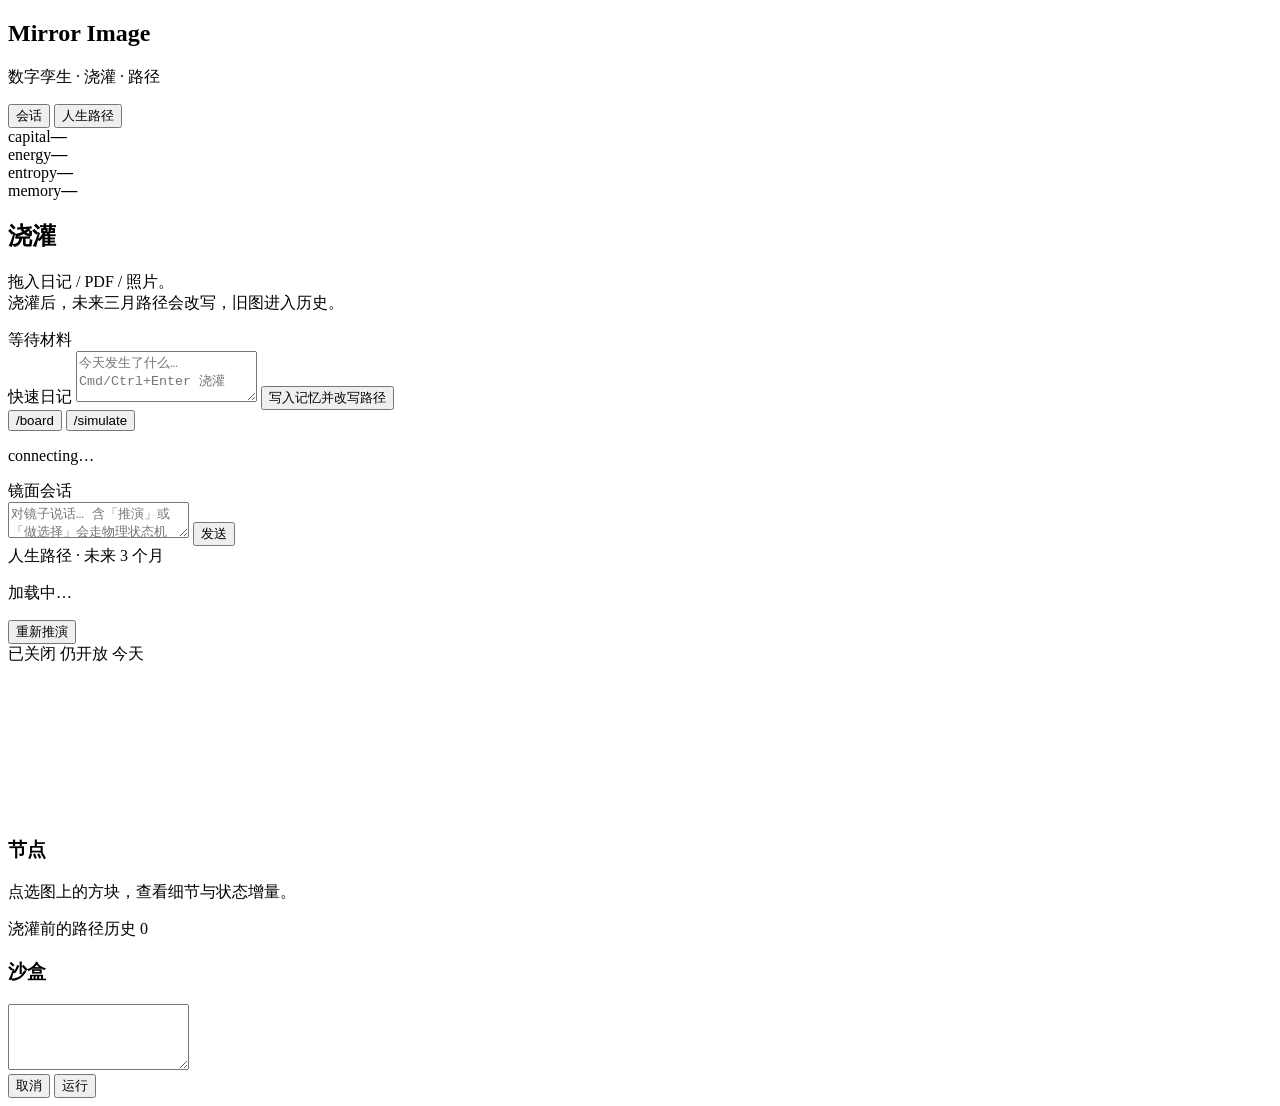
==== web/index.html @ 5d74fc63 "Add life-path simulation section with watering history. Show a default three-month branching map, re" ====
<!DOCTYPE html>
<html lang="zh-Hans">
<head>
  <meta charset="utf-8" />
  <meta name="viewport" content="width=device-width, initial-scale=1" />
  <title>Mirror Image</title>
  <meta name="description" content="本地数字孪生：浇灌私料，改写未来三个月的人生路径图。" />
  <link rel="preconnect" href="https://fonts.googleapis.com" />
  <link rel="preconnect" href="https://fonts.gstatic.com" crossorigin />
  <link
    href="https://fonts.googleapis.com/css2?family=IBM+Plex+Mono:wght@400;500&family=Noto+Sans+SC:wght@400;500&family=Syne:wght@600;700;800&display=swap"
    rel="stylesheet"
  />
  <link rel="stylesheet" href="/assets/app.css" />
</head>
<body>
  <div class="noise" aria-hidden="true"></div>

  <div class="shell">
    <aside class="rail">
      <div class="brand-block">
        <h1 class="brand">Mirror Image</h1>
        <p class="brand-sub">数字孪生 · 浇灌 · 路径</p>
      </div>

      <nav class="tabs" role="tablist">
        <button type="button" class="tab active" data-view="chat" role="tab">会话</button>
        <button type="button" class="tab" data-view="paths" role="tab">人生路径</button>
      </nav>

      <div class="meters" id="meters">
        <div class="meter"><span>capital</span><strong id="m-capital">—</strong></div>
        <div class="meter"><span>energy</span><strong id="m-energy">—</strong></div>
        <div class="meter"><span>entropy</span><strong id="m-entropy">—</strong></div>
        <div class="meter"><span>memory</span><strong id="m-memory">—</strong></div>
      </div>

      <div
        class="drop"
        id="drop"
        tabindex="0"
        role="button"
        aria-label="拖放文件以浇灌记忆"
      >
        <div class="drop-ripple" aria-hidden="true"></div>
        <h2>浇灌</h2>
        <p>拖入日记 / PDF / 照片。<br />浇灌后，未来三月路径会改写，旧图进入历史。</p>
        <input id="fileInput" type="file" multiple hidden />
        <div class="drop-status" id="dropStatus">等待材料</div>
      </div>

      <label class="note-label" for="noteInput">快速日记</label>
      <textarea
        id="noteInput"
        rows="3"
        placeholder="今天发生了什么… Cmd/Ctrl+Enter 浇灌"
      ></textarea>
      <button type="button" class="btn btn-ghost" id="noteBtn">写入记忆并改写路径</button>

      <div class="tool-row">
        <button type="button" class="btn btn-ghost" id="boardBtn">/board</button>
        <button type="button" class="btn btn-ghost" id="simBtn">/simulate</button>
      </div>

      <p class="rail-foot" id="healthLine">connecting…</p>
    </aside>

    <main class="stage">
      <section class="view view-chat" id="view-chat">
        <header class="stage-head">
          <span class="sys">镜面会话</span>
          <span class="sys dim" id="modelLine"></span>
        </header>
        <div class="log" id="log" aria-live="polite"></div>
        <form class="composer" id="composer">
          <textarea
            id="prompt"
            rows="2"
            placeholder="对镜子说话… 含「推演」或「做选择」会走物理状态机"
            required
          ></textarea>
          <button class="btn" type="submit" id="sendBtn">发送</button>
        </form>
      </section>

      <section class="view view-paths hidden" id="view-paths">
        <header class="stage-head paths-head">
          <div>
            <span class="sys">人生路径 · 未来 3 个月</span>
            <p class="path-summary" id="pathSummary">加载中…</p>
          </div>
          <div class="path-actions">
            <button type="button" class="btn btn-ghost" id="regenPathBtn">重新推演</button>
          </div>
        </header>

        <div class="legend">
          <span><i class="swatch closed"></i> 已关闭</span>
          <span><i class="swatch open"></i> 仍开放</span>
          <span><i class="swatch today"></i> 今天</span>
        </div>

        <div class="path-canvas-wrap">
          <svg id="pathSvg" xmlns="http://www.w3.org/2000/svg" role="img" aria-label="人生路径图"></svg>
        </div>

        <aside class="path-detail" id="pathDetail">
          <h3>节点</h3>
          <p>点选图上的方块，查看细节与状态增量。</p>
        </aside>

        <div class="history-panel">
          <div class="history-head">
            <span class="sys">浇灌前的路径历史</span>
            <span class="sys dim" id="historyCount">0</span>
          </div>
          <div class="history-list" id="historyList"></div>
        </div>
      </section>
    </main>
  </div>

  <div class="overlay hidden" id="overlay" aria-hidden="true">
    <div class="modal">
      <h3 id="modalTitle">沙盒</h3>
      <textarea id="modalInput" rows="4"></textarea>
      <div class="modal-actions">
        <button type="button" class="btn btn-ghost" id="modalCancel">取消</button>
        <button type="button" class="btn" id="modalOk">运行</button>
      </div>
    </div>
  </div>

  <script src="/assets/life-path.js"></script>
  <script src="/assets/app.js"></script>
</body>
</html>
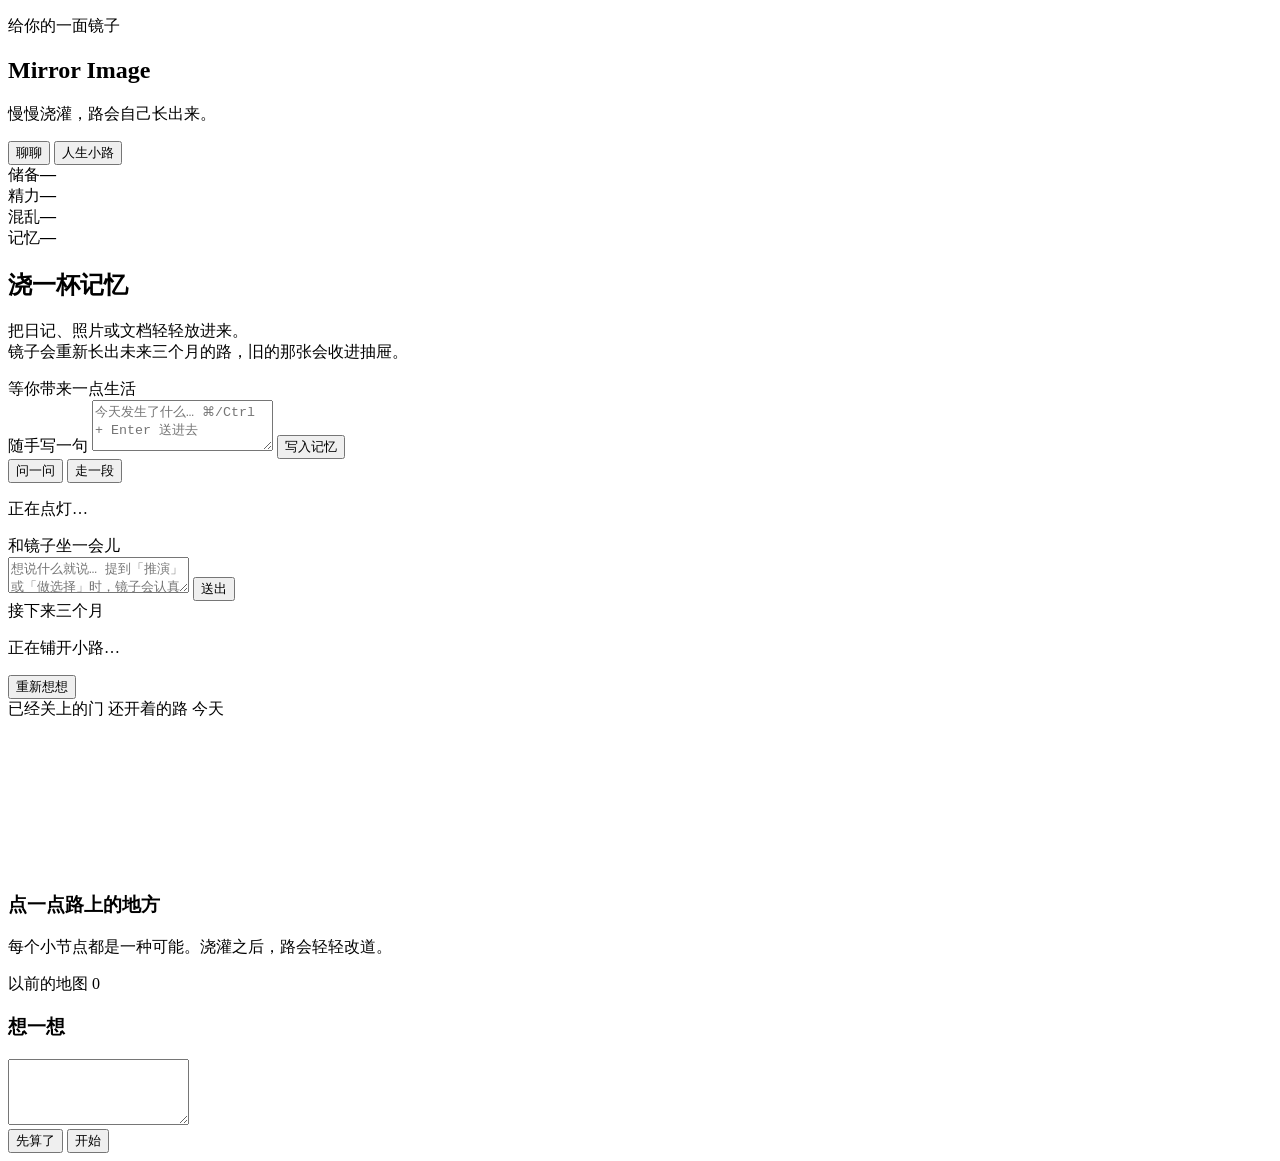
==== commit 4513d0ac: "Warm the web UI into a paper-and-lamp application. Drop the terminal phosphor look for cream, terrac" ====
--- a/web/index.html
+++ b/web/index.html
@@ -4,35 +4,34 @@
   <meta charset="utf-8" />
   <meta name="viewport" content="width=device-width, initial-scale=1" />
   <title>Mirror Image</title>
-  <meta name="description" content="本地数字孪生：浇灌私料，改写未来三个月的人生路径图。" />
+  <meta name="description" content="一面温柔的镜子：浇灌日记与影像，看看接下来三个月的路。" />
   <link rel="preconnect" href="https://fonts.googleapis.com" />
   <link rel="preconnect" href="https://fonts.gstatic.com" crossorigin />
   <link
-    href="https://fonts.googleapis.com/css2?family=IBM+Plex+Mono:wght@400;500&family=Noto+Sans+SC:wght@400;500&family=Syne:wght@600;700;800&display=swap"
+    href="https://fonts.googleapis.com/css2?family=Fraunces:opsz,wght@9..144,500;9..144,650&family=Noto+Sans+SC:wght@400;500&family=Noto+Serif+SC:wght@500;600&display=swap"
     rel="stylesheet"
   />
   <link rel="stylesheet" href="/assets/app.css" />
 </head>
 <body>
-  <div class="noise" aria-hidden="true"></div>
-
   <div class="shell">
     <aside class="rail">
       <div class="brand-block">
+        <p class="brand-kicker">给你的一面镜子</p>
         <h1 class="brand">Mirror Image</h1>
-        <p class="brand-sub">数字孪生 · 浇灌 · 路径</p>
+        <p class="brand-sub">慢慢浇灌，路会自己长出来。</p>
       </div>
 
       <nav class="tabs" role="tablist">
-        <button type="button" class="tab active" data-view="chat" role="tab">会话</button>
-        <button type="button" class="tab" data-view="paths" role="tab">人生路径</button>
+        <button type="button" class="tab active" data-view="chat" role="tab">聊聊</button>
+        <button type="button" class="tab" data-view="paths" role="tab">人生小路</button>
       </nav>
 
       <div class="meters" id="meters">
-        <div class="meter"><span>capital</span><strong id="m-capital">—</strong></div>
-        <div class="meter"><span>energy</span><strong id="m-energy">—</strong></div>
-        <div class="meter"><span>entropy</span><strong id="m-entropy">—</strong></div>
-        <div class="meter"><span>memory</span><strong id="m-memory">—</strong></div>
+        <div class="meter"><span>储备</span><strong id="m-capital">—</strong></div>
+        <div class="meter"><span>精力</span><strong id="m-energy">—</strong></div>
+        <div class="meter"><span>混乱</span><strong id="m-entropy">—</strong></div>
+        <div class="meter"><span>记忆</span><strong id="m-memory">—</strong></div>
       </div>
 
       <div
@@ -43,32 +42,32 @@
         aria-label="拖放文件以浇灌记忆"
       >
         <div class="drop-ripple" aria-hidden="true"></div>
-        <h2>浇灌</h2>
-        <p>拖入日记 / PDF / 照片。<br />浇灌后，未来三月路径会改写，旧图进入历史。</p>
+        <h2>浇一杯记忆</h2>
+        <p>把日记、照片或文档轻轻放进来。<br />镜子会重新长出未来三个月的路，旧的那张会收进抽屉。</p>
         <input id="fileInput" type="file" multiple hidden />
-        <div class="drop-status" id="dropStatus">等待材料</div>
+        <div class="drop-status" id="dropStatus">等你带来一点生活</div>
       </div>
 
-      <label class="note-label" for="noteInput">快速日记</label>
+      <label class="note-label" for="noteInput">随手写一句</label>
       <textarea
         id="noteInput"
         rows="3"
-        placeholder="今天发生了什么… Cmd/Ctrl+Enter 浇灌"
+        placeholder="今天发生了什么… ⌘/Ctrl + Enter 送进去"
       ></textarea>
-      <button type="button" class="btn btn-ghost" id="noteBtn">写入记忆并改写路径</button>
+      <button type="button" class="btn btn-ghost" id="noteBtn">写入记忆</button>
 
       <div class="tool-row">
-        <button type="button" class="btn btn-ghost" id="boardBtn">/board</button>
-        <button type="button" class="btn btn-ghost" id="simBtn">/simulate</button>
+        <button type="button" class="btn btn-ghost" id="boardBtn">问一问</button>
+        <button type="button" class="btn btn-ghost" id="simBtn">走一段</button>
       </div>
 
-      <p class="rail-foot" id="healthLine">connecting…</p>
+      <p class="rail-foot" id="healthLine">正在点灯…</p>
     </aside>
 
     <main class="stage">
       <section class="view view-chat" id="view-chat">
         <header class="stage-head">
-          <span class="sys">镜面会话</span>
+          <span class="sys">和镜子坐一会儿</span>
           <span class="sys dim" id="modelLine"></span>
         </header>
         <div class="log" id="log" aria-live="polite"></div>
@@ -76,27 +75,27 @@
           <textarea
             id="prompt"
             rows="2"
-            placeholder="对镜子说话… 含「推演」或「做选择」会走物理状态机"
+            placeholder="想说什么就说… 提到「推演」或「做选择」时，镜子会认真算消耗"
             required
           ></textarea>
-          <button class="btn" type="submit" id="sendBtn">发送</button>
+          <button class="btn" type="submit" id="sendBtn">送出</button>
         </form>
       </section>
 
       <section class="view view-paths hidden" id="view-paths">
         <header class="stage-head paths-head">
           <div>
-            <span class="sys">人生路径 · 未来 3 个月</span>
-            <p class="path-summary" id="pathSummary">加载中…</p>
+            <span class="sys">接下来三个月</span>
+            <p class="path-summary" id="pathSummary">正在铺开小路…</p>
           </div>
           <div class="path-actions">
-            <button type="button" class="btn btn-ghost" id="regenPathBtn">重新推演</button>
+            <button type="button" class="btn btn-ghost" id="regenPathBtn">重新想想</button>
           </div>
         </header>
 
         <div class="legend">
-          <span><i class="swatch closed"></i> 已关闭</span>
-          <span><i class="swatch open"></i> 仍开放</span>
+          <span><i class="swatch closed"></i> 已经关上的门</span>
+          <span><i class="swatch open"></i> 还开着的路</span>
           <span><i class="swatch today"></i> 今天</span>
         </div>
 
@@ -105,13 +104,13 @@
         </div>
 
         <aside class="path-detail" id="pathDetail">
-          <h3>节点</h3>
-          <p>点选图上的方块，查看细节与状态增量。</p>
+          <h3>点一点路上的地方</h3>
+          <p>每个小节点都是一种可能。浇灌之后，路会轻轻改道。</p>
         </aside>
 
         <div class="history-panel">
           <div class="history-head">
-            <span class="sys">浇灌前的路径历史</span>
+            <span class="sys">以前的地图</span>
             <span class="sys dim" id="historyCount">0</span>
           </div>
           <div class="history-list" id="historyList"></div>
@@ -122,11 +121,11 @@
 
   <div class="overlay hidden" id="overlay" aria-hidden="true">
     <div class="modal">
-      <h3 id="modalTitle">沙盒</h3>
+      <h3 id="modalTitle">想一想</h3>
       <textarea id="modalInput" rows="4"></textarea>
       <div class="modal-actions">
-        <button type="button" class="btn btn-ghost" id="modalCancel">取消</button>
-        <button type="button" class="btn" id="modalOk">运行</button>
+        <button type="button" class="btn btn-ghost" id="modalCancel">先算了</button>
+        <button type="button" class="btn" id="modalOk">开始</button>
       </div>
     </div>
   </div>
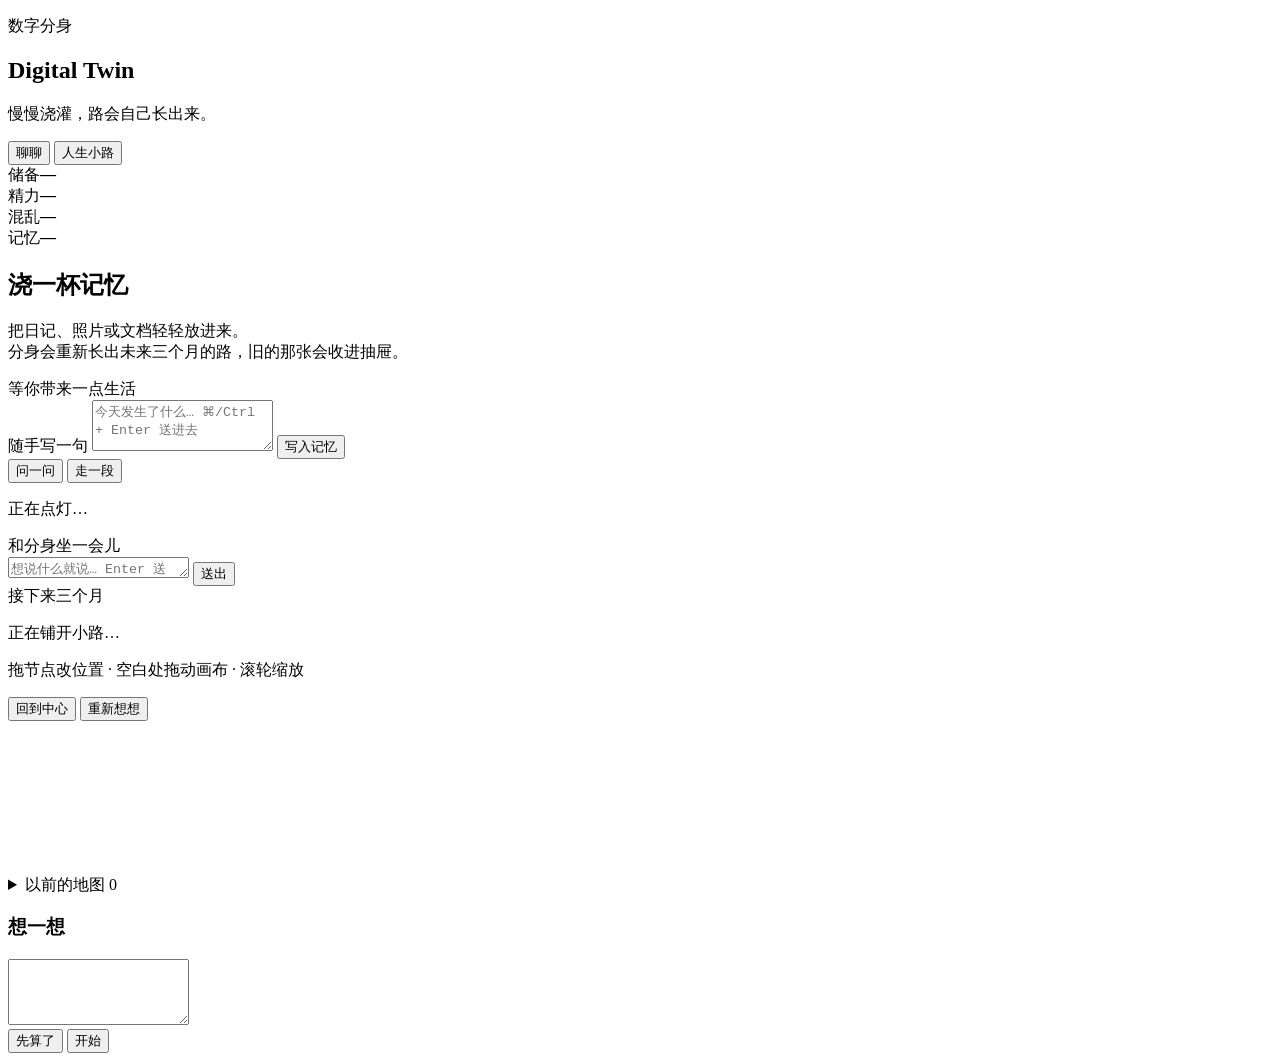
==== commit 704d5c9c: "Rename the product to Digital Twin and make the life path draggable. Nodes can be moved and edited o" ====
--- a/web/index.html
+++ b/web/index.html
@@ -3,8 +3,8 @@
 <head>
   <meta charset="utf-8" />
   <meta name="viewport" content="width=device-width, initial-scale=1" />
-  <title>Mirror Image</title>
-  <meta name="description" content="一面温柔的镜子：浇灌日记与影像，看看接下来三个月的路。" />
+  <title>Digital Twin</title>
+  <meta name="description" content="数字分身：浇灌日记与影像，看看接下来三个月的路。" />
   <link rel="preconnect" href="https://fonts.googleapis.com" />
   <link rel="preconnect" href="https://fonts.gstatic.com" crossorigin />
   <link
@@ -17,8 +17,8 @@
   <div class="shell">
     <aside class="rail">
       <div class="brand-block">
-        <p class="brand-kicker">给你的一面镜子</p>
-        <h1 class="brand">Mirror Image</h1>
+        <p class="brand-kicker">数字分身</p>
+        <h1 class="brand">Digital Twin</h1>
         <p class="brand-sub">慢慢浇灌，路会自己长出来。</p>
       </div>
 
@@ -43,7 +43,7 @@
       >
         <div class="drop-ripple" aria-hidden="true"></div>
         <h2>浇一杯记忆</h2>
-        <p>把日记、照片或文档轻轻放进来。<br />镜子会重新长出未来三个月的路，旧的那张会收进抽屉。</p>
+        <p>把日记、照片或文档轻轻放进来。<br />分身会重新长出未来三个月的路，旧的那张会收进抽屉。</p>
         <input id="fileInput" type="file" multiple hidden />
         <div class="drop-status" id="dropStatus">等你带来一点生活</div>
       </div>
@@ -67,15 +67,15 @@
     <main class="stage">
       <section class="view view-chat" id="view-chat">
         <header class="stage-head">
-          <span class="sys">和镜子坐一会儿</span>
+          <span class="sys">和分身坐一会儿</span>
           <span class="sys dim" id="modelLine"></span>
         </header>
         <div class="log" id="log" aria-live="polite"></div>
         <form class="composer" id="composer">
           <textarea
             id="prompt"
-            rows="2"
-            placeholder="想说什么就说… 提到「推演」或「做选择」时，镜子会认真算消耗"
+            rows="1"
+            placeholder="想说什么就说… Enter 送出，Shift+Enter 换行。提到「推演」或「做选择」时会认真算消耗"
             required
           ></textarea>
           <button class="btn" type="submit" id="sendBtn">送出</button>
@@ -87,34 +87,37 @@
           <div>
             <span class="sys">接下来三个月</span>
             <p class="path-summary" id="pathSummary">正在铺开小路…</p>
+            <p class="path-hint">拖节点改位置 · 空白处拖动画布 · 滚轮缩放</p>
           </div>
           <div class="path-actions">
+            <button type="button" class="btn btn-ghost" id="resetCamBtn">回到中心</button>
             <button type="button" class="btn btn-ghost" id="regenPathBtn">重新想想</button>
           </div>
         </header>
 
-        <div class="legend">
-          <span><i class="swatch closed"></i> 已经关上的门</span>
-          <span><i class="swatch open"></i> 还开着的路</span>
-          <span><i class="swatch today"></i> 今天</span>
+        <div class="path-workspace">
+          <svg id="pathSvg" xmlns="http://www.w3.org/2000/svg" role="img" aria-label="人生路径图"></svg>
+
+          <aside class="inspector" id="inspector" hidden>
+            <button type="button" class="inspector-close" id="inspectorClose" aria-label="关闭">×</button>
+            <label>名字
+              <input id="inspLabel" maxlength="40" />
+            </label>
+            <label>这句话
+              <textarea id="inspDetail" rows="4" maxlength="800"></textarea>
+            </label>
+            <p class="insp-deltas" id="inspDeltas"></p>
+            <p class="insp-hint" id="inspHint">改完会自动记住。</p>
+          </aside>
         </div>
 
-        <div class="path-canvas-wrap">
-          <svg id="pathSvg" xmlns="http://www.w3.org/2000/svg" role="img" aria-label="人生路径图"></svg>
-        </div>
-
-        <aside class="path-detail" id="pathDetail">
-          <h3>点一点路上的地方</h3>
-          <p>每个小节点都是一种可能。浇灌之后，路会轻轻改道。</p>
-        </aside>
-
-        <div class="history-panel">
-          <div class="history-head">
-            <span class="sys">以前的地图</span>
+        <details class="history-drawer" id="historyDrawer">
+          <summary>
+            以前的地图
             <span class="sys dim" id="historyCount">0</span>
-          </div>
+          </summary>
           <div class="history-list" id="historyList"></div>
-        </div>
+        </details>
       </section>
     </main>
   </div>
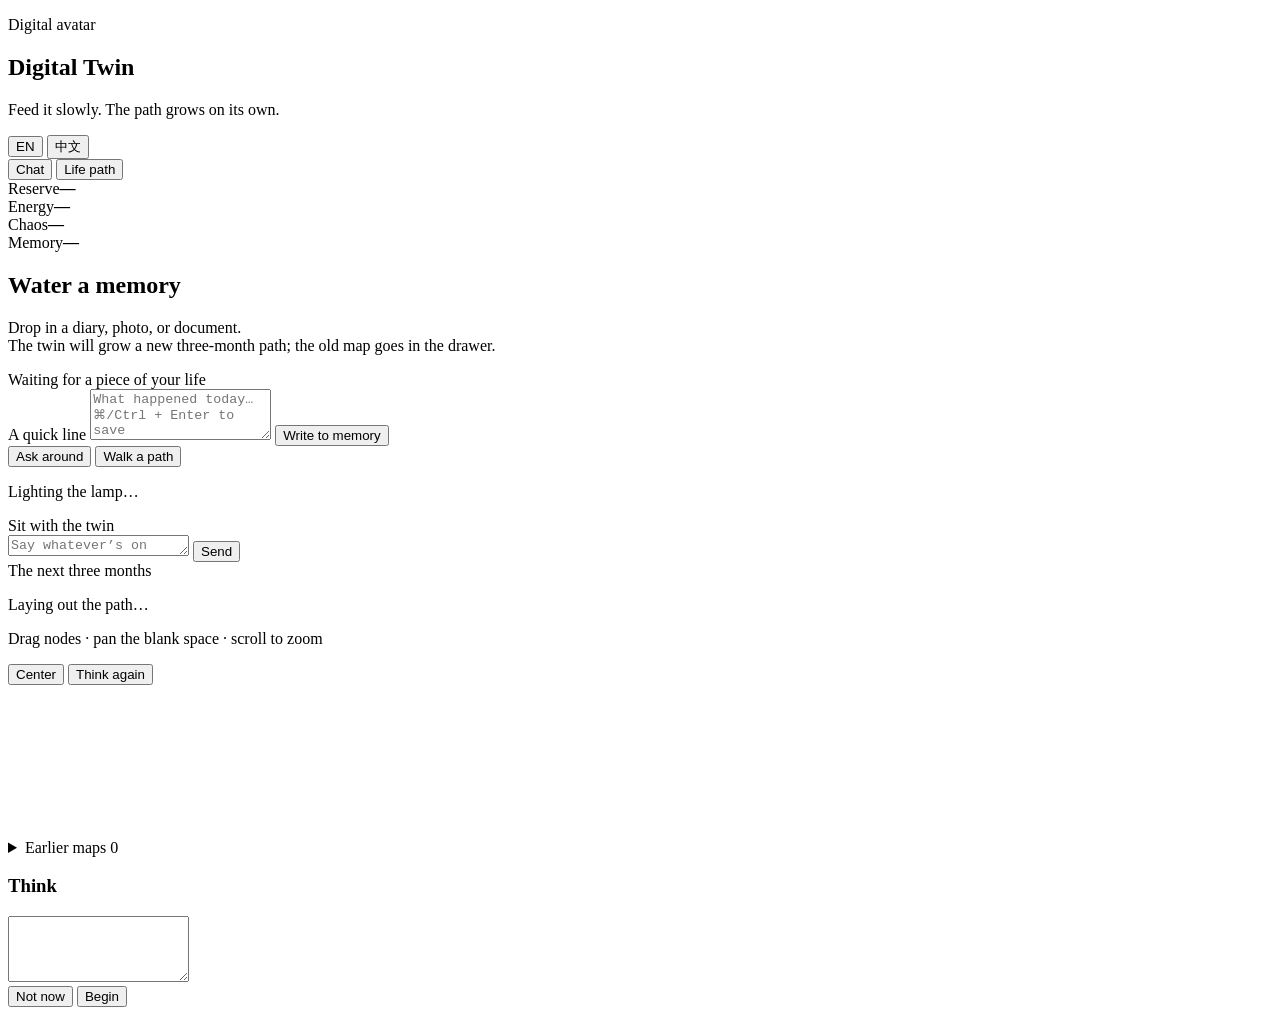
==== commit 16d1a4ae: "Add English-default UI with a Chinese language toggle. Chrome, chat, and life-path generation follow" ====
--- a/web/index.html
+++ b/web/index.html
@@ -1,10 +1,13 @@
 <!DOCTYPE html>
-<html lang="zh-Hans">
+<html lang="en">
 <head>
   <meta charset="utf-8" />
   <meta name="viewport" content="width=device-width, initial-scale=1" />
   <title>Digital Twin</title>
-  <meta name="description" content="数字分身：浇灌日记与影像，看看接下来三个月的路。" />
+  <meta
+    name="description"
+    content="Digital Twin: water it with diaries and photos, then walk the next three months."
+  />
   <link rel="preconnect" href="https://fonts.googleapis.com" />
   <link rel="preconnect" href="https://fonts.gstatic.com" crossorigin />
   <link
@@ -17,21 +20,26 @@
   <div class="shell">
     <aside class="rail">
       <div class="brand-block">
-        <p class="brand-kicker">数字分身</p>
+        <p class="brand-kicker" data-i18n="kicker">Digital avatar</p>
         <h1 class="brand">Digital Twin</h1>
-        <p class="brand-sub">慢慢浇灌，路会自己长出来。</p>
+        <p class="brand-sub" data-i18n="brandSub">Feed it slowly. The path grows on its own.</p>
+      </div>
+
+      <div class="lang-switch" role="group" aria-label="Language">
+        <button type="button" class="lang-btn active" data-lang="en">EN</button>
+        <button type="button" class="lang-btn" data-lang="zh">中文</button>
       </div>
 
       <nav class="tabs" role="tablist">
-        <button type="button" class="tab active" data-view="chat" role="tab">聊聊</button>
-        <button type="button" class="tab" data-view="paths" role="tab">人生小路</button>
+        <button type="button" class="tab active" data-view="chat" role="tab" data-i18n="tabChat">Chat</button>
+        <button type="button" class="tab" data-view="paths" role="tab" data-i18n="tabPaths">Life path</button>
       </nav>
 
       <div class="meters" id="meters">
-        <div class="meter"><span>储备</span><strong id="m-capital">—</strong></div>
-        <div class="meter"><span>精力</span><strong id="m-energy">—</strong></div>
-        <div class="meter"><span>混乱</span><strong id="m-entropy">—</strong></div>
-        <div class="meter"><span>记忆</span><strong id="m-memory">—</strong></div>
+        <div class="meter"><span data-i18n="meterCapital">Reserve</span><strong id="m-capital">—</strong></div>
+        <div class="meter"><span data-i18n="meterEnergy">Energy</span><strong id="m-energy">—</strong></div>
+        <div class="meter"><span data-i18n="meterEntropy">Chaos</span><strong id="m-entropy">—</strong></div>
+        <div class="meter"><span data-i18n="meterMemory">Memory</span><strong id="m-memory">—</strong></div>
       </div>
 
       <div
@@ -39,35 +47,39 @@
         id="drop"
         tabindex="0"
         role="button"
-        aria-label="拖放文件以浇灌记忆"
+        data-i18n-aria="dropAria"
+        aria-label="Drop files to water memory"
       >
         <div class="drop-ripple" aria-hidden="true"></div>
-        <h2>浇一杯记忆</h2>
-        <p>把日记、照片或文档轻轻放进来。<br />分身会重新长出未来三个月的路，旧的那张会收进抽屉。</p>
+        <h2 data-i18n="dropTitle">Water a memory</h2>
+        <p data-i18n="dropBody" data-i18n-mode="html">
+          Drop in a diary, photo, or document.<br />The twin will grow a new three-month path; the old map goes in the drawer.
+        </p>
         <input id="fileInput" type="file" multiple hidden />
-        <div class="drop-status" id="dropStatus">等你带来一点生活</div>
+        <div class="drop-status" id="dropStatus" data-i18n="dropWaiting">Waiting for a piece of your life</div>
       </div>
 
-      <label class="note-label" for="noteInput">随手写一句</label>
+      <label class="note-label" for="noteInput" data-i18n="noteLabel">A quick line</label>
       <textarea
         id="noteInput"
         rows="3"
-        placeholder="今天发生了什么… ⌘/Ctrl + Enter 送进去"
+        data-i18n-placeholder="notePlaceholder"
+        placeholder="What happened today… ⌘/Ctrl + Enter to save"
       ></textarea>
-      <button type="button" class="btn btn-ghost" id="noteBtn">写入记忆</button>
+      <button type="button" class="btn btn-ghost" id="noteBtn" data-i18n="noteBtn">Write to memory</button>
 
       <div class="tool-row">
-        <button type="button" class="btn btn-ghost" id="boardBtn">问一问</button>
-        <button type="button" class="btn btn-ghost" id="simBtn">走一段</button>
+        <button type="button" class="btn btn-ghost" id="boardBtn" data-i18n="boardBtn">Ask around</button>
+        <button type="button" class="btn btn-ghost" id="simBtn" data-i18n="simBtn">Walk a path</button>
       </div>
 
-      <p class="rail-foot" id="healthLine">正在点灯…</p>
+      <p class="rail-foot" id="healthLine" data-i18n="healthConnecting">Lighting the lamp…</p>
     </aside>
 
     <main class="stage">
       <section class="view view-chat" id="view-chat">
         <header class="stage-head">
-          <span class="sys">和分身坐一会儿</span>
+          <span class="sys" data-i18n="chatTitle">Sit with the twin</span>
           <span class="sys dim" id="modelLine"></span>
         </header>
         <div class="log" id="log" aria-live="polite"></div>
@@ -75,45 +87,46 @@
           <textarea
             id="prompt"
             rows="1"
-            placeholder="想说什么就说… Enter 送出，Shift+Enter 换行。提到「推演」或「做选择」时会认真算消耗"
+            data-i18n-placeholder="chatPlaceholder"
+            placeholder="Say whatever’s on your mind… Enter to send, Shift+Enter for a new line."
             required
           ></textarea>
-          <button class="btn" type="submit" id="sendBtn">送出</button>
+          <button class="btn" type="submit" id="sendBtn" data-i18n="send">Send</button>
         </form>
       </section>
 
       <section class="view view-paths hidden" id="view-paths">
         <header class="stage-head paths-head">
           <div>
-            <span class="sys">接下来三个月</span>
-            <p class="path-summary" id="pathSummary">正在铺开小路…</p>
-            <p class="path-hint">拖节点改位置 · 空白处拖动画布 · 滚轮缩放</p>
+            <span class="sys" data-i18n="pathsTitle">The next three months</span>
+            <p class="path-summary" id="pathSummary" data-i18n="pathsLoading">Laying out the path…</p>
+            <p class="path-hint" data-i18n="pathsHint">Drag nodes · pan the blank space · scroll to zoom</p>
           </div>
           <div class="path-actions">
-            <button type="button" class="btn btn-ghost" id="resetCamBtn">回到中心</button>
-            <button type="button" class="btn btn-ghost" id="regenPathBtn">重新想想</button>
+            <button type="button" class="btn btn-ghost" id="resetCamBtn" data-i18n="resetCam">Center</button>
+            <button type="button" class="btn btn-ghost" id="regenPathBtn" data-i18n="regen">Think again</button>
           </div>
         </header>
 
         <div class="path-workspace">
-          <svg id="pathSvg" xmlns="http://www.w3.org/2000/svg" role="img" aria-label="人生路径图"></svg>
+          <svg id="pathSvg" xmlns="http://www.w3.org/2000/svg" role="img" data-i18n-aria="pathMapAria" aria-label="Life path map"></svg>
 
           <aside class="inspector" id="inspector" hidden>
-            <button type="button" class="inspector-close" id="inspectorClose" aria-label="关闭">×</button>
-            <label>名字
+            <button type="button" class="inspector-close" id="inspectorClose" data-i18n-aria="close" aria-label="Close">×</button>
+            <label><span data-i18n="inspName">Name</span>
               <input id="inspLabel" maxlength="40" />
             </label>
-            <label>这句话
+            <label><span data-i18n="inspNote">This line</span>
               <textarea id="inspDetail" rows="4" maxlength="800"></textarea>
             </label>
             <p class="insp-deltas" id="inspDeltas"></p>
-            <p class="insp-hint" id="inspHint">改完会自动记住。</p>
+            <p class="insp-hint" id="inspHint" data-i18n="inspHintEdit">Edits save on their own. You can also drag the node.</p>
           </aside>
         </div>
 
         <details class="history-drawer" id="historyDrawer">
           <summary>
-            以前的地图
+            <span data-i18n="historyTitle">Earlier maps</span>
             <span class="sys dim" id="historyCount">0</span>
           </summary>
           <div class="history-list" id="historyList"></div>
@@ -124,15 +137,16 @@
 
   <div class="overlay hidden" id="overlay" aria-hidden="true">
     <div class="modal">
-      <h3 id="modalTitle">想一想</h3>
+      <h3 id="modalTitle">Think</h3>
       <textarea id="modalInput" rows="4"></textarea>
       <div class="modal-actions">
-        <button type="button" class="btn btn-ghost" id="modalCancel">先算了</button>
-        <button type="button" class="btn" id="modalOk">开始</button>
+        <button type="button" class="btn btn-ghost" id="modalCancel" data-i18n="modalCancel">Not now</button>
+        <button type="button" class="btn" id="modalOk" data-i18n="modalOk">Begin</button>
       </div>
     </div>
   </div>
 
+  <script src="/assets/i18n.js"></script>
   <script src="/assets/life-path.js"></script>
   <script src="/assets/app.js"></script>
 </body>
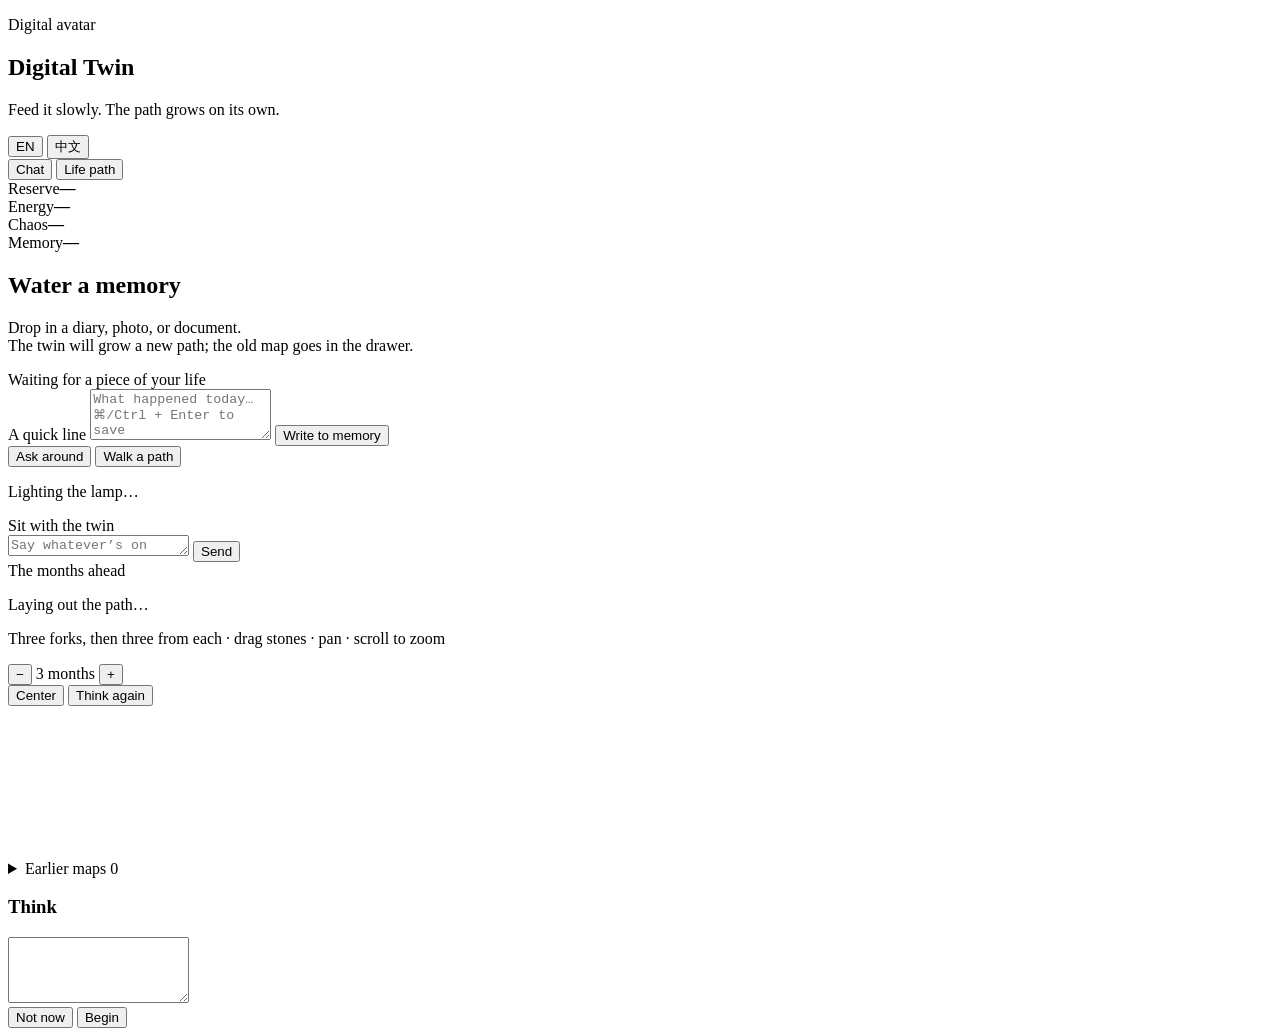
==== commit 1dd0fc58: "Add repo preview with screenshot and GitHub Pages landing. Branching life-path map uses pebble nodes" ====
--- a/web/index.html
+++ b/web/index.html
@@ -6,7 +6,7 @@
   <title>Digital Twin</title>
   <meta
     name="description"
-    content="Digital Twin: water it with diaries and photos, then walk the next three months."
+    content="Digital Twin: water it with diaries and photos, then walk the months ahead."
   />
   <link rel="preconnect" href="https://fonts.googleapis.com" />
   <link rel="preconnect" href="https://fonts.gstatic.com" crossorigin />
@@ -14,7 +14,8 @@
     href="https://fonts.googleapis.com/css2?family=Fraunces:opsz,wght@9..144,500;9..144,650&family=Noto+Sans+SC:wght@400;500&family=Noto+Serif+SC:wght@500;600&display=swap"
     rel="stylesheet"
   />
-  <link rel="stylesheet" href="/assets/app.css" />
+  <meta http-equiv="Cache-Control" content="no-store" />
+  <link rel="stylesheet" href="/assets/app.css?v=4" />
 </head>
 <body>
   <div class="shell">
@@ -53,7 +54,7 @@
         <div class="drop-ripple" aria-hidden="true"></div>
         <h2 data-i18n="dropTitle">Water a memory</h2>
         <p data-i18n="dropBody" data-i18n-mode="html">
-          Drop in a diary, photo, or document.<br />The twin will grow a new three-month path; the old map goes in the drawer.
+          Drop in a diary, photo, or document.<br />The twin will grow a new path; the old map goes in the drawer.
         </p>
         <input id="fileInput" type="file" multiple hidden />
         <div class="drop-status" id="dropStatus" data-i18n="dropWaiting">Waiting for a piece of your life</div>
@@ -98,11 +99,16 @@
       <section class="view view-paths hidden" id="view-paths">
         <header class="stage-head paths-head">
           <div>
-            <span class="sys" data-i18n="pathsTitle">The next three months</span>
+            <span class="sys" id="pathsTitle" data-i18n="pathsTitle">The months ahead</span>
             <p class="path-summary" id="pathSummary" data-i18n="pathsLoading">Laying out the path…</p>
-            <p class="path-hint" data-i18n="pathsHint">Drag nodes · pan the blank space · scroll to zoom</p>
+            <p class="path-hint" data-i18n="pathsHint">Three forks, then three from each · drag stones · pan · scroll to zoom</p>
           </div>
           <div class="path-actions">
+            <div class="horizon-ctl" role="group" data-i18n-aria="horizonAria" aria-label="How many months ahead">
+              <button type="button" class="horizon-btn" id="horizonMinus" aria-label="Fewer months">−</button>
+              <span class="horizon-value" id="horizonValue">3 months</span>
+              <button type="button" class="horizon-btn" id="horizonPlus" aria-label="More months">+</button>
+            </div>
             <button type="button" class="btn btn-ghost" id="resetCamBtn" data-i18n="resetCam">Center</button>
             <button type="button" class="btn btn-ghost" id="regenPathBtn" data-i18n="regen">Think again</button>
           </div>
@@ -146,8 +152,8 @@
     </div>
   </div>
 
-  <script src="/assets/i18n.js"></script>
-  <script src="/assets/life-path.js"></script>
-  <script src="/assets/app.js"></script>
+  <script src="/assets/i18n.js?v=4"></script>
+  <script src="/assets/life-path.js?v=4"></script>
+  <script src="/assets/app.js?v=4"></script>
 </body>
 </html>
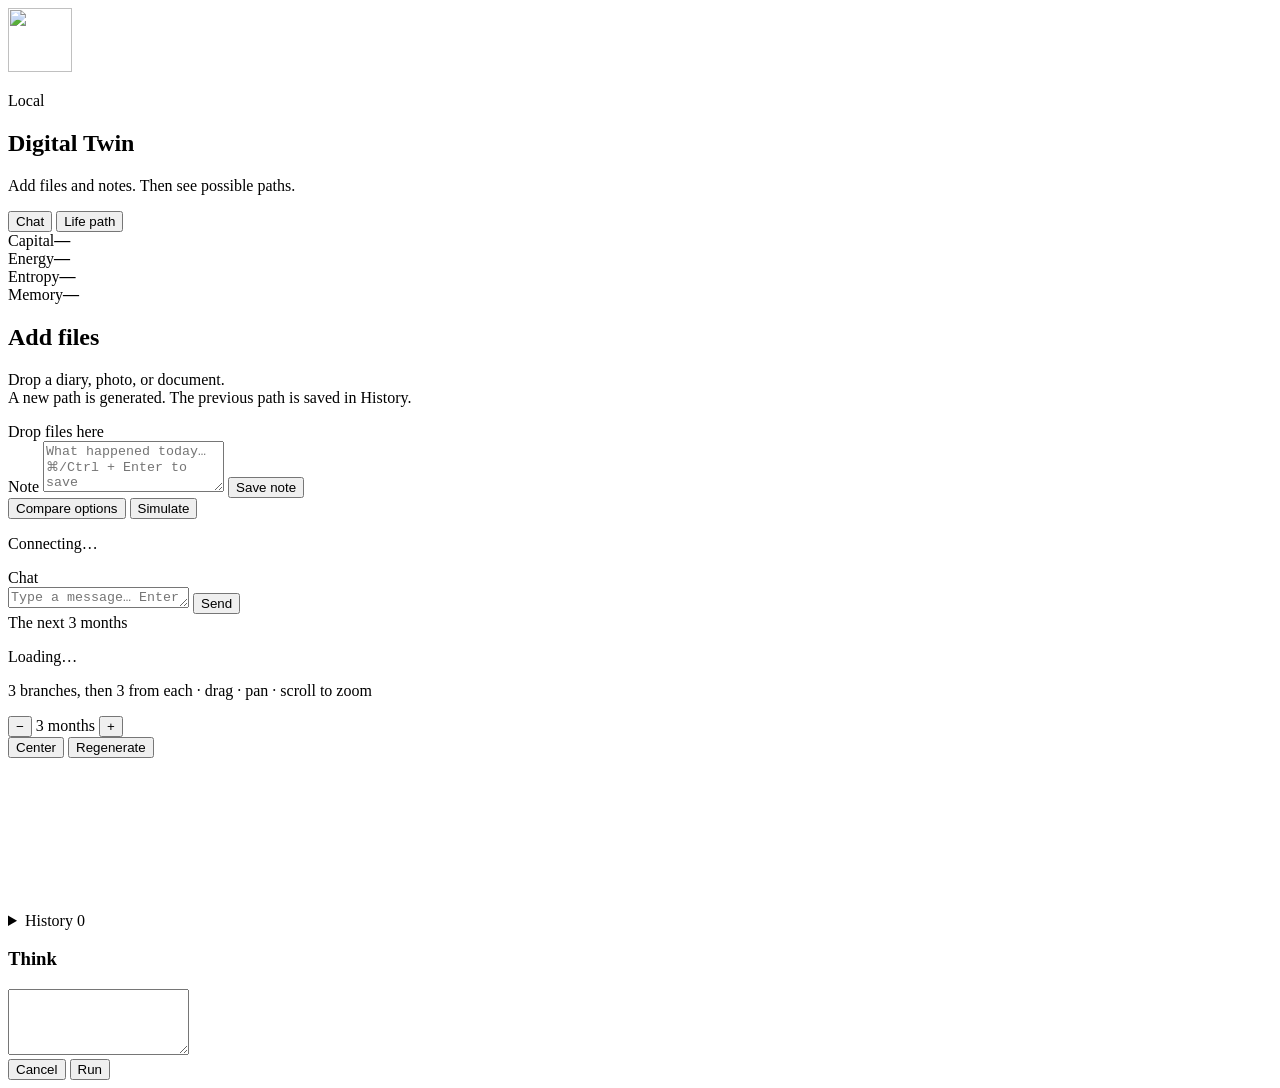
==== commit aa1929e4: "Ship an English-only pixel-garden UI with direct, non-figurative copy." ====
--- a/web/index.html
+++ b/web/index.html
@@ -6,29 +6,26 @@
   <title>Digital Twin</title>
   <meta
     name="description"
-    content="Digital Twin: water it with diaries and photos, then walk the months ahead."
+    content="Digital Twin: add diaries and photos, then see possible months ahead."
   />
   <link rel="preconnect" href="https://fonts.googleapis.com" />
   <link rel="preconnect" href="https://fonts.gstatic.com" crossorigin />
   <link
-    href="https://fonts.googleapis.com/css2?family=Fraunces:opsz,wght@9..144,500;9..144,650&family=Noto+Sans+SC:wght@400;500&family=Noto+Serif+SC:wght@500;600&display=swap"
+    href="https://fonts.googleapis.com/css2?family=Pixelify+Sans:wght@400;500;700&family=Outfit:wght@400;500&display=swap"
     rel="stylesheet"
   />
   <meta http-equiv="Cache-Control" content="no-store" />
-  <link rel="stylesheet" href="/assets/app.css?v=4" />
+  <link rel="stylesheet" href="/assets/app.css?v=11" />
 </head>
 <body>
+  <div class="pixel-field" aria-hidden="true"></div>
   <div class="shell">
-    <aside class="rail">
+    <aside class="rail wood">
       <div class="brand-block">
-        <p class="brand-kicker" data-i18n="kicker">Digital avatar</p>
+        <img class="plot-sprite" src="/assets/plot.svg" alt="" width="64" height="64" />
+        <p class="brand-kicker" data-i18n="kicker">Local</p>
         <h1 class="brand">Digital Twin</h1>
-        <p class="brand-sub" data-i18n="brandSub">Feed it slowly. The path grows on its own.</p>
-      </div>
-
-      <div class="lang-switch" role="group" aria-label="Language">
-        <button type="button" class="lang-btn active" data-lang="en">EN</button>
-        <button type="button" class="lang-btn" data-lang="zh">中文</button>
+        <p class="brand-sub" data-i18n="brandSub">Add files and notes. Then see possible paths.</p>
       </div>
 
       <nav class="tabs" role="tablist">
@@ -37,9 +34,9 @@
       </nav>
 
       <div class="meters" id="meters">
-        <div class="meter"><span data-i18n="meterCapital">Reserve</span><strong id="m-capital">—</strong></div>
+        <div class="meter"><span data-i18n="meterCapital">Capital</span><strong id="m-capital">—</strong></div>
         <div class="meter"><span data-i18n="meterEnergy">Energy</span><strong id="m-energy">—</strong></div>
-        <div class="meter"><span data-i18n="meterEntropy">Chaos</span><strong id="m-entropy">—</strong></div>
+        <div class="meter"><span data-i18n="meterEntropy">Entropy</span><strong id="m-entropy">—</strong></div>
         <div class="meter"><span data-i18n="meterMemory">Memory</span><strong id="m-memory">—</strong></div>
       </div>
 
@@ -49,38 +46,38 @@
         tabindex="0"
         role="button"
         data-i18n-aria="dropAria"
-        aria-label="Drop files to water memory"
+        aria-label="Drop files to add to memory"
       >
-        <div class="drop-ripple" aria-hidden="true"></div>
-        <h2 data-i18n="dropTitle">Water a memory</h2>
+        <div class="soil" aria-hidden="true"></div>
+        <h2 data-i18n="dropTitle">Add files</h2>
         <p data-i18n="dropBody" data-i18n-mode="html">
-          Drop in a diary, photo, or document.<br />The twin will grow a new path; the old map goes in the drawer.
+          Drop a diary, photo, or document.<br />A new path is generated. The previous path is saved in History.
         </p>
         <input id="fileInput" type="file" multiple hidden />
-        <div class="drop-status" id="dropStatus" data-i18n="dropWaiting">Waiting for a piece of your life</div>
+        <div class="drop-status" id="dropStatus" data-i18n="dropWaiting">Drop files here</div>
       </div>
 
-      <label class="note-label" for="noteInput" data-i18n="noteLabel">A quick line</label>
+      <label class="note-label" for="noteInput" data-i18n="noteLabel">Note</label>
       <textarea
         id="noteInput"
         rows="3"
         data-i18n-placeholder="notePlaceholder"
         placeholder="What happened today… ⌘/Ctrl + Enter to save"
       ></textarea>
-      <button type="button" class="btn btn-ghost" id="noteBtn" data-i18n="noteBtn">Write to memory</button>
+      <button type="button" class="btn btn-ghost" id="noteBtn" data-i18n="noteBtn">Save note</button>
 
       <div class="tool-row">
-        <button type="button" class="btn btn-ghost" id="boardBtn" data-i18n="boardBtn">Ask around</button>
-        <button type="button" class="btn btn-ghost" id="simBtn" data-i18n="simBtn">Walk a path</button>
+        <button type="button" class="btn btn-ghost" id="boardBtn" data-i18n="boardBtn">Compare options</button>
+        <button type="button" class="btn btn-ghost" id="simBtn" data-i18n="simBtn">Simulate</button>
       </div>
 
-      <p class="rail-foot" id="healthLine" data-i18n="healthConnecting">Lighting the lamp…</p>
+      <p class="rail-foot" id="healthLine" data-i18n="healthConnecting">Connecting…</p>
     </aside>
 
-    <main class="stage">
+    <main class="stage wood">
       <section class="view view-chat" id="view-chat">
         <header class="stage-head">
-          <span class="sys" data-i18n="chatTitle">Sit with the twin</span>
+          <span class="sys" data-i18n="chatTitle">Chat</span>
           <span class="sys dim" id="modelLine"></span>
         </header>
         <div class="log" id="log" aria-live="polite"></div>
@@ -89,7 +86,7 @@
             id="prompt"
             rows="1"
             data-i18n-placeholder="chatPlaceholder"
-            placeholder="Say whatever’s on your mind… Enter to send, Shift+Enter for a new line."
+            placeholder="Type a message… Enter to send, Shift+Enter for a new line."
             required
           ></textarea>
           <button class="btn" type="submit" id="sendBtn" data-i18n="send">Send</button>
@@ -99,9 +96,9 @@
       <section class="view view-paths hidden" id="view-paths">
         <header class="stage-head paths-head">
           <div>
-            <span class="sys" id="pathsTitle" data-i18n="pathsTitle">The months ahead</span>
-            <p class="path-summary" id="pathSummary" data-i18n="pathsLoading">Laying out the path…</p>
-            <p class="path-hint" data-i18n="pathsHint">Three forks, then three from each · drag stones · pan · scroll to zoom</p>
+            <span class="sys" id="pathsTitle" data-i18n="pathsTitle">The next 3 months</span>
+            <p class="path-summary" id="pathSummary" data-i18n="pathsLoading">Loading…</p>
+            <p class="path-hint" data-i18n="pathsHint">3 branches, then 3 from each · drag · pan · scroll to zoom</p>
           </div>
           <div class="path-actions">
             <div class="horizon-ctl" role="group" data-i18n-aria="horizonAria" aria-label="How many months ahead">
@@ -110,7 +107,7 @@
               <button type="button" class="horizon-btn" id="horizonPlus" aria-label="More months">+</button>
             </div>
             <button type="button" class="btn btn-ghost" id="resetCamBtn" data-i18n="resetCam">Center</button>
-            <button type="button" class="btn btn-ghost" id="regenPathBtn" data-i18n="regen">Think again</button>
+            <button type="button" class="btn btn-ghost" id="regenPathBtn" data-i18n="regen">Regenerate</button>
           </div>
         </header>
 
@@ -122,17 +119,17 @@
             <label><span data-i18n="inspName">Name</span>
               <input id="inspLabel" maxlength="40" />
             </label>
-            <label><span data-i18n="inspNote">This line</span>
+            <label><span data-i18n="inspNote">Note</span>
               <textarea id="inspDetail" rows="4" maxlength="800"></textarea>
             </label>
             <p class="insp-deltas" id="inspDeltas"></p>
-            <p class="insp-hint" id="inspHint" data-i18n="inspHintEdit">Edits save on their own. You can also drag the node.</p>
+            <p class="insp-hint" id="inspHint" data-i18n="inspHintEdit">Edits save automatically. You can also drag the node.</p>
           </aside>
         </div>
 
         <details class="history-drawer" id="historyDrawer">
           <summary>
-            <span data-i18n="historyTitle">Earlier maps</span>
+            <span data-i18n="historyTitle">History</span>
             <span class="sys dim" id="historyCount">0</span>
           </summary>
           <div class="history-list" id="historyList"></div>
@@ -146,14 +143,14 @@
       <h3 id="modalTitle">Think</h3>
       <textarea id="modalInput" rows="4"></textarea>
       <div class="modal-actions">
-        <button type="button" class="btn btn-ghost" id="modalCancel" data-i18n="modalCancel">Not now</button>
-        <button type="button" class="btn" id="modalOk" data-i18n="modalOk">Begin</button>
+        <button type="button" class="btn btn-ghost" id="modalCancel" data-i18n="modalCancel">Cancel</button>
+        <button type="button" class="btn" id="modalOk" data-i18n="modalOk">Run</button>
       </div>
     </div>
   </div>
 
-  <script src="/assets/i18n.js?v=4"></script>
-  <script src="/assets/life-path.js?v=4"></script>
-  <script src="/assets/app.js?v=4"></script>
+  <script src="/assets/i18n.js?v=11"></script>
+  <script src="/assets/life-path.js?v=11"></script>
+  <script src="/assets/app.js?v=11"></script>
 </body>
 </html>
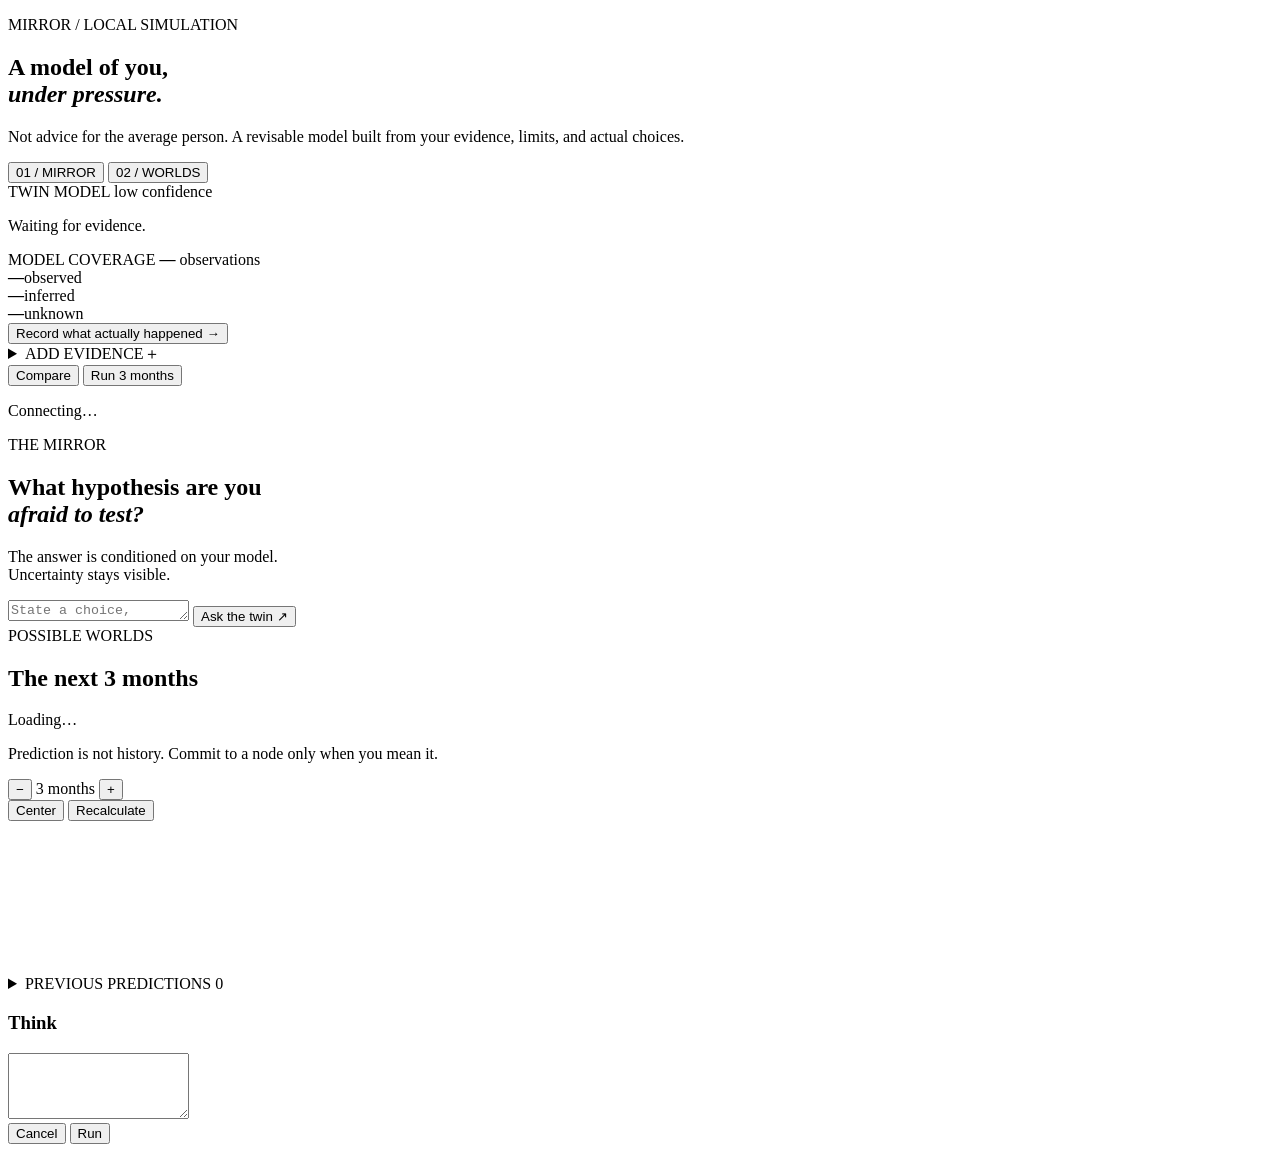
==== commit e1bc0a5e: "Build evidence-bound personal world simulator" ====
--- a/web/index.html
+++ b/web/index.html
@@ -3,102 +3,103 @@
 <head>
   <meta charset="utf-8" />
   <meta name="viewport" content="width=device-width, initial-scale=1" />
-  <title>Digital Twin</title>
+  <title>Mirror — Personal World Simulator</title>
   <meta
     name="description"
-    content="Digital Twin: add diaries and photos, then see possible months ahead."
+    content="A personal world simulator grounded in your evidence, constraints, and choices."
   />
   <link rel="preconnect" href="https://fonts.googleapis.com" />
   <link rel="preconnect" href="https://fonts.gstatic.com" crossorigin />
-  <link
-    href="https://fonts.googleapis.com/css2?family=Pixelify+Sans:wght@400;500;700&family=Outfit:wght@400;500&display=swap"
-    rel="stylesheet"
-  />
+  <link href="https://fonts.googleapis.com/css2?family=DM+Mono:wght@400;500&family=Manrope:wght@400;500;600&family=Newsreader:opsz,wght@6..72,400;6..72,500&display=swap" rel="stylesheet" />
   <meta http-equiv="Cache-Control" content="no-store" />
-  <link rel="stylesheet" href="/assets/app.css?v=11" />
+  <link rel="stylesheet" href="/assets/app.css?v=20" />
 </head>
 <body>
-  <div class="pixel-field" aria-hidden="true"></div>
   <div class="shell">
-    <aside class="rail wood">
+    <aside class="rail">
       <div class="brand-block">
-        <img class="plot-sprite" src="/assets/plot.svg" alt="" width="64" height="64" />
-        <p class="brand-kicker" data-i18n="kicker">Local</p>
-        <h1 class="brand">Digital Twin</h1>
-        <p class="brand-sub" data-i18n="brandSub">Add files and notes. Then see possible paths.</p>
+        <p class="brand-kicker">MIRROR / LOCAL SIMULATION</p>
+        <h1 class="brand">A model of you,<br /><em>under pressure.</em></h1>
+        <p class="brand-sub">Not advice for the average person. A revisable model built from your evidence, limits, and actual choices.</p>
       </div>
 
       <nav class="tabs" role="tablist">
-        <button type="button" class="tab active" data-view="chat" role="tab" data-i18n="tabChat">Chat</button>
-        <button type="button" class="tab" data-view="paths" role="tab" data-i18n="tabPaths">Life path</button>
+        <button type="button" class="tab active" data-view="chat" role="tab">01 / MIRROR</button>
+        <button type="button" class="tab" data-view="paths" role="tab">02 / WORLDS</button>
       </nav>
 
-      <div class="meters" id="meters">
-        <div class="meter"><span data-i18n="meterCapital">Capital</span><strong id="m-capital">—</strong></div>
-        <div class="meter"><span data-i18n="meterEnergy">Energy</span><strong id="m-energy">—</strong></div>
-        <div class="meter"><span data-i18n="meterEntropy">Entropy</span><strong id="m-entropy">—</strong></div>
-        <div class="meter"><span data-i18n="meterMemory">Memory</span><strong id="m-memory">—</strong></div>
-      </div>
+      <section class="profile-card" aria-labelledby="profileTitle">
+        <div class="section-label-row">
+          <span class="section-label" id="profileTitle">TWIN MODEL</span>
+          <span class="confidence" id="profileConfidence">low confidence</span>
+        </div>
+        <p class="profile-summary" id="profileSummary">Waiting for evidence.</p>
+        <div class="profile-signals" id="profileSignals"></div>
+      </section>
 
-      <div
-        class="drop"
-        id="drop"
-        tabindex="0"
-        role="button"
-        data-i18n-aria="dropAria"
-        aria-label="Drop files to add to memory"
-      >
-        <div class="soil" aria-hidden="true"></div>
-        <h2 data-i18n="dropTitle">Add files</h2>
-        <p data-i18n="dropBody" data-i18n-mode="html">
-          Drop a diary, photo, or document.<br />A new path is generated. The previous path is saved in History.
-        </p>
-        <input id="fileInput" type="file" multiple hidden />
-        <div class="drop-status" id="dropStatus" data-i18n="dropWaiting">Drop files here</div>
-      </div>
+      <section class="coverage-card" aria-labelledby="coverageTitle">
+        <div class="section-label-row">
+          <span class="section-label" id="coverageTitle">MODEL COVERAGE</span>
+          <span class="memory-count"><strong id="m-memory">—</strong> observations</span>
+        </div>
+        <div class="coverage" id="meters">
+          <div><strong id="coverageObserved">—</strong><span>observed</span></div>
+          <div><strong id="coverageInferred">—</strong><span>inferred</span></div>
+          <div><strong id="coverageUnknown">—</strong><span>unknown</span></div>
+        </div>
+        <button type="button" class="text-btn" id="realityBtn">Record what actually happened →</button>
+      </section>
 
-      <label class="note-label" for="noteInput" data-i18n="noteLabel">Note</label>
-      <textarea
-        id="noteInput"
-        rows="3"
-        data-i18n-placeholder="notePlaceholder"
-        placeholder="What happened today… ⌘/Ctrl + Enter to save"
-      ></textarea>
-      <button type="button" class="btn btn-ghost" id="noteBtn" data-i18n="noteBtn">Save note</button>
+      <details class="evidence-drawer">
+        <summary><span>ADD EVIDENCE</span><span>＋</span></summary>
+        <div class="evidence-body">
+          <div class="drop" id="drop" tabindex="0" role="button" aria-label="Drop files to add to memory">
+            <h2>Files become evidence</h2>
+            <p>Diary, photo, or document. The twin model is revised before new worlds are generated.</p>
+            <input id="fileInput" type="file" multiple hidden />
+            <div class="drop-status" id="dropStatus">Choose or drop files</div>
+          </div>
+          <label class="note-label" for="noteInput">OBSERVATION</label>
+          <textarea id="noteInput" rows="3" placeholder="What happened—not what should have happened."></textarea>
+          <button type="button" class="btn btn-secondary" id="noteBtn">Save observation</button>
+        </div>
+      </details>
 
       <div class="tool-row">
-        <button type="button" class="btn btn-ghost" id="boardBtn" data-i18n="boardBtn">Compare options</button>
-        <button type="button" class="btn btn-ghost" id="simBtn" data-i18n="simBtn">Simulate</button>
+        <button type="button" class="btn btn-secondary" id="boardBtn">Compare</button>
+        <button type="button" class="btn btn-secondary" id="simBtn">Run 3 months</button>
       </div>
-
-      <p class="rail-foot" id="healthLine" data-i18n="healthConnecting">Connecting…</p>
+      <p class="rail-foot"><span class="status-dot"></span><span id="healthLine">Connecting…</span><span id="modelLine"></span></p>
     </aside>
 
-    <main class="stage wood">
+    <main class="stage">
       <section class="view view-chat" id="view-chat">
         <header class="stage-head">
-          <span class="sys" data-i18n="chatTitle">Chat</span>
-          <span class="sys dim" id="modelLine"></span>
+          <div>
+            <span class="eyebrow">THE MIRROR</span>
+            <h2>What hypothesis are you<br /><em>afraid to test?</em></h2>
+          </div>
+          <p class="head-note">The answer is conditioned on your model.<br />Uncertainty stays visible.</p>
         </header>
         <div class="log" id="log" aria-live="polite"></div>
         <form class="composer" id="composer">
           <textarea
             id="prompt"
             rows="1"
-            data-i18n-placeholder="chatPlaceholder"
-            placeholder="Type a message… Enter to send, Shift+Enter for a new line."
+            placeholder="State a choice, contradiction, or future you want to test…"
             required
           ></textarea>
-          <button class="btn" type="submit" id="sendBtn" data-i18n="send">Send</button>
+          <button class="btn" type="submit" id="sendBtn">Ask the twin ↗</button>
         </form>
       </section>
 
       <section class="view view-paths hidden" id="view-paths">
         <header class="stage-head paths-head">
           <div>
-            <span class="sys" id="pathsTitle" data-i18n="pathsTitle">The next 3 months</span>
-            <p class="path-summary" id="pathSummary" data-i18n="pathsLoading">Loading…</p>
-            <p class="path-hint" data-i18n="pathsHint">3 branches, then 3 from each · drag · pan · scroll to zoom</p>
+            <span class="eyebrow">POSSIBLE WORLDS</span>
+            <h2 id="pathsTitle">The next 3 months</h2>
+            <p class="path-summary" id="pathSummary">Loading…</p>
+            <p class="path-hint">Prediction is not history. Commit to a node only when you mean it.</p>
           </div>
           <div class="path-actions">
             <div class="horizon-ctl" role="group" data-i18n-aria="horizonAria" aria-label="How many months ahead">
@@ -106,10 +107,12 @@
               <span class="horizon-value" id="horizonValue">3 months</span>
               <button type="button" class="horizon-btn" id="horizonPlus" aria-label="More months">+</button>
             </div>
-            <button type="button" class="btn btn-ghost" id="resetCamBtn" data-i18n="resetCam">Center</button>
-            <button type="button" class="btn btn-ghost" id="regenPathBtn" data-i18n="regen">Regenerate</button>
+            <button type="button" class="btn btn-secondary" id="resetCamBtn">Center</button>
+            <button type="button" class="btn" id="regenPathBtn">Recalculate</button>
           </div>
         </header>
+
+        <div class="commitment-banner" id="commitmentBanner" hidden></div>
 
         <div class="path-workspace">
           <svg id="pathSvg" xmlns="http://www.w3.org/2000/svg" role="img" data-i18n-aria="pathMapAria" aria-label="Life path map"></svg>
@@ -123,13 +126,15 @@
               <textarea id="inspDetail" rows="4" maxlength="800"></textarea>
             </label>
             <p class="insp-deltas" id="inspDeltas"></p>
-            <p class="insp-hint" id="inspHint" data-i18n="inspHintEdit">Edits save automatically. You can also drag the node.</p>
+            <p class="forecast" id="inspForecast"></p>
+            <button type="button" class="btn" id="commitBtn">Commit to this path</button>
+            <p class="insp-hint" id="inspHint">Editing changes the map. Committing changes your recorded history.</p>
           </aside>
         </div>
 
         <details class="history-drawer" id="historyDrawer">
           <summary>
-            <span data-i18n="historyTitle">History</span>
+            <span>PREVIOUS PREDICTIONS</span>
             <span class="sys dim" id="historyCount">0</span>
           </summary>
           <div class="history-list" id="historyList"></div>
@@ -143,14 +148,14 @@
       <h3 id="modalTitle">Think</h3>
       <textarea id="modalInput" rows="4"></textarea>
       <div class="modal-actions">
-        <button type="button" class="btn btn-ghost" id="modalCancel" data-i18n="modalCancel">Cancel</button>
-        <button type="button" class="btn" id="modalOk" data-i18n="modalOk">Run</button>
+        <button type="button" class="btn btn-secondary" id="modalCancel">Cancel</button>
+        <button type="button" class="btn" id="modalOk">Run</button>
       </div>
     </div>
   </div>
 
-  <script src="/assets/i18n.js?v=11"></script>
-  <script src="/assets/life-path.js?v=11"></script>
-  <script src="/assets/app.js?v=11"></script>
+  <script src="/assets/i18n.js?v=20"></script>
+  <script src="/assets/life-path.js?v=20"></script>
+  <script src="/assets/app.js?v=20"></script>
 </body>
 </html>
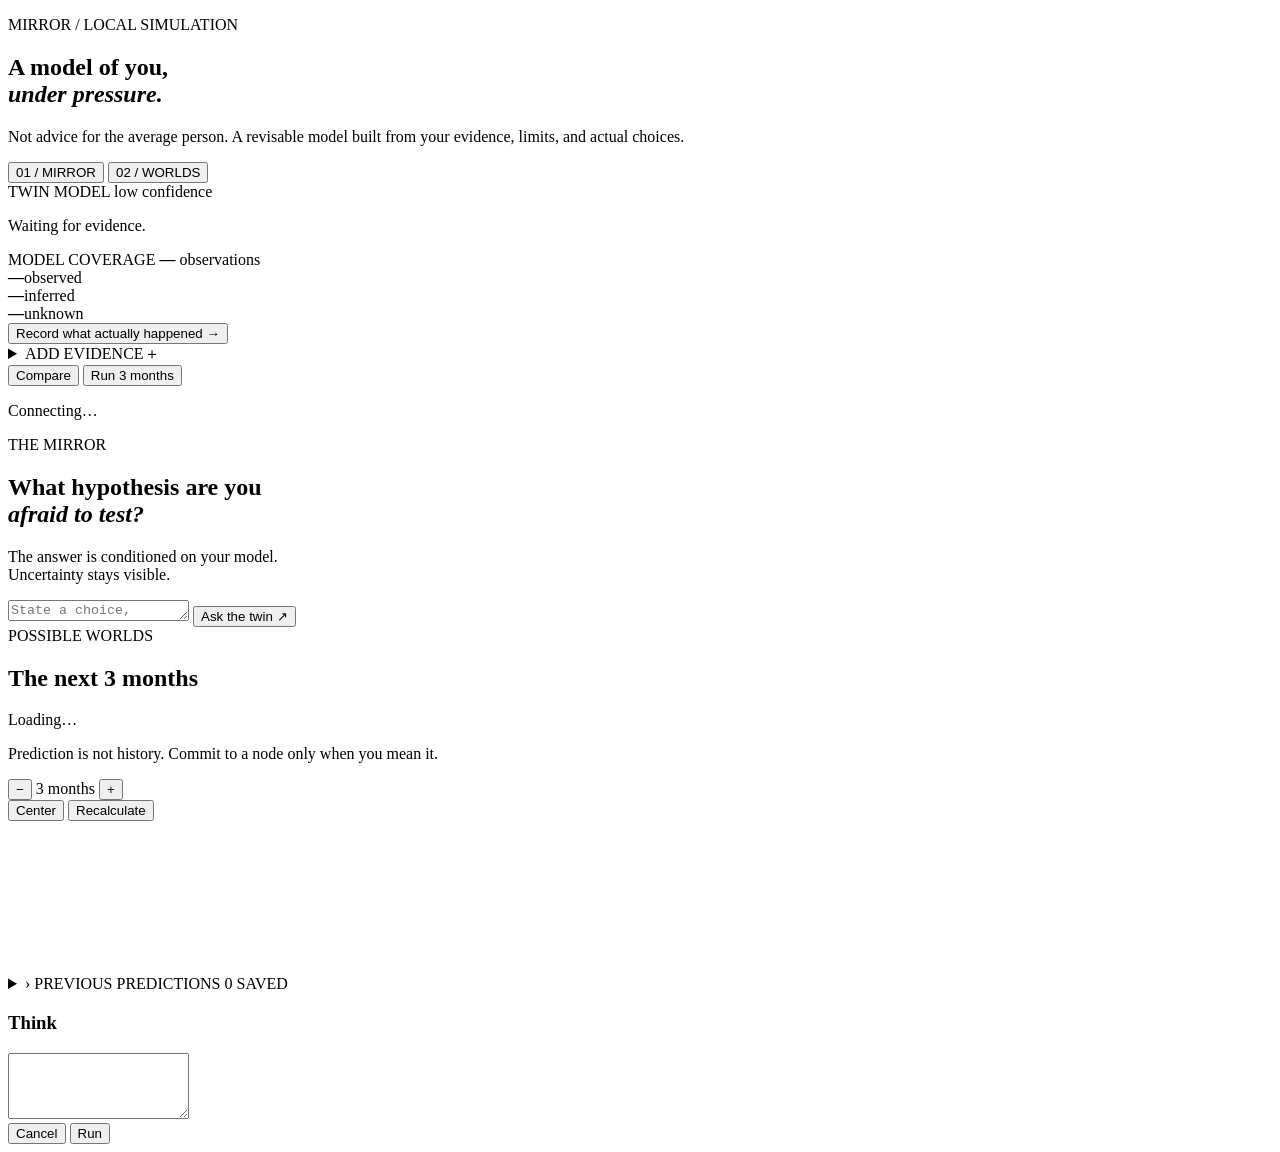
==== commit 29102239: "Fix previous predictions interaction" ====
--- a/web/index.html
+++ b/web/index.html
@@ -108,6 +108,7 @@
               <button type="button" class="horizon-btn" id="horizonPlus" aria-label="More months">+</button>
             </div>
             <button type="button" class="btn btn-secondary" id="resetCamBtn">Center</button>
+            <button type="button" class="btn btn-secondary" id="backCurrentBtn" data-i18n="backToCurrent" hidden>Back to current</button>
             <button type="button" class="btn" id="regenPathBtn">Recalculate</button>
           </div>
         </header>
@@ -134,8 +135,8 @@
 
         <details class="history-drawer" id="historyDrawer">
           <summary>
-            <span>PREVIOUS PREDICTIONS</span>
-            <span class="sys dim" id="historyCount">0</span>
+            <span class="history-heading"><span class="history-chevron" aria-hidden="true">›</span> PREVIOUS PREDICTIONS</span>
+            <span class="history-total"><span id="historyCount">0</span> SAVED</span>
           </summary>
           <div class="history-list" id="historyList"></div>
         </details>
